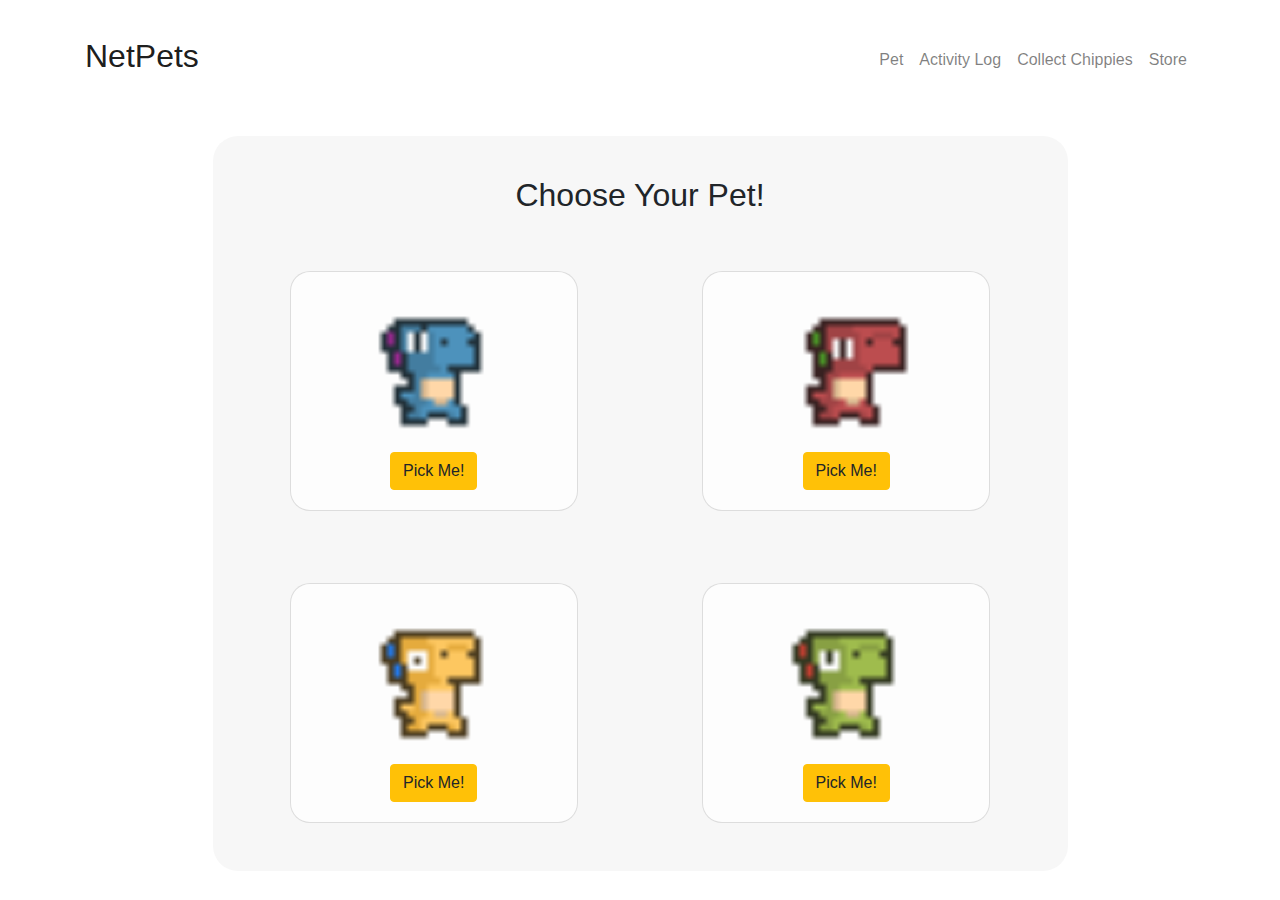
==== index.html @ 228d86f6 "make favicon display in chrome" ====
<!doctype html>
<html lang="en">
​

<head>
  <meta charset="utf-8">
  <meta name="viewport" content="width=device-width, initial-scale=1, shrink-to-fit=no">
  <script src="https://kit.fontawesome.com/a076d05399.js"></script>
  <link rel="stylesheet" href="https://stackpath.bootstrapcdn.com/bootstrap/4.3.1/css/bootstrap.min.css"
    integrity="sha384-ggOyR0iXCbMQv3Xipma34MD+dH/1fQ784/j6cY/iJTQUOhcWr7x9JvoRxT2MZw1T" crossorigin="anonymous">
  <link href="https://fonts.googleapis.com/css?family=Chewy&display=swap" rel="stylesheet">
  <link rel="shortcut icon" type="image/png" href="./favicon.png?v1">
  <title>NetPets</title>
  <link rel="stylesheet" type="image/png" href="./assets/css/style.css">
</head>

<body>

  <nav class="navbar navbar-expand-lg navbar-light mb-3">
    <div class="container">

      <a class="navbar-brand" href="#">
        <h2 class="logo">NetPets</h2>
      </a>

      <button class="navbar-toggler" type="button" data-toggle="collapse" data-target="#navbarNavDropdown"
        aria-controls="navbarNavDropdown" aria-expanded="false" aria-label="Toggle navigation"><span
          class="navbar-toggler-icon"></span>
      </button>

      <div class="collapse navbar-collapse" id="navbarNavDropdown">
        <ul class="navbar-nav ml-auto">
          <li class="nav-item">
            <a class="nav-link" id="pet-home-link" href="#">Pet</a>
          </li>
          <li class="nav-item">
            <a class="nav-link" id="log" href="#">Activity Log<span class="sr-only">(current)</span></a>
          </li>
          <li class="nav-item">
            <a class="nav-link" id="collect-chippies" href="#">Collect Chippies</a>
          </li>
          <li class="nav-item">
            <a class="nav-link" id="store" href="#">Store</a>
          </li>
        </ul>
      </div>
      ​
    </div>
  </nav>
  ​
  <displaypage id="petChoose" class="page">
    <div class="container">
      <div class="row">
        <div class="col-xl-9 mx-auto" style="text-align: center; background-color:rgba(230, 229, 227,0.3); border-radius: 25px">
      ​
          <div class="row mb-4">
            <div class="col-xl-12 mt-3">
              <h2>Choose Your Pet!</h2>
            </div>
          </div>
          ​
          <div class="row mx-auto">
            <div class="card mx-auto mb-5" style="width: 18rem; background-color:rgba(255, 255, 255, 0.7); border-radius: 20px">
              <div class="card-body">
                <img src="./assets/gifs/DinoSprites_doux.gif" style="width: 10rem;" class="card-img-top" alt="Dino Doux"><br/>
                <button id="pet1" type="button" class="btn btn-warning">Pick Me!</button>
              </div>
            </div>
            <div class="card mx-auto mb-5" style="width: 18rem; background-color:rgba(255, 255, 255, 0.7); border-radius: 20px">
              <div class="card-body">
                <img src="./assets/gifs/DinoSprites_mort.gif" style="width: 10rem;" class="card-img-top" alt="Dino Mort"><br/>
                <button id="pet2" type="button" class="btn btn-warning">Pick Me!</button>
              </div>
            </div>
          </div>
          ​
          <div class="row mx-auto">
            <div class="card mx-auto mb-5" style="width: 18rem; background-color:rgba(255, 255, 255, 0.7); border-radius: 20px">
              <div class="card-body">
                <img src="./assets/gifs/DinoSprites_tard.gif" style="width: 10rem;" class="card-img-top" alt="Dino Tard"><br/>
                <button id="pet3" type="button" class="btn btn-warning">Pick Me!</button>
              </div>
            </div>
            <div class="card mx-auto mb-5" style="width: 18rem; background-color:rgba(255, 255, 255, 0.7); border-radius: 20px">
              <div class="card-body">
                <img src="./assets/gifs/DinoSprites_vita.gif" style="width: 10rem;" class="card-img-top" alt="Dino Vita"><br/>
                <button id="pet4" type="button" class="btn btn-warning">Pick Me!</button>
              </div>
            </div>
          </div>

        </div>
      </div>
    </div>
  </displaypage>

  <displaypage id="petName" class="page">
    <div class="container" style="text-align: center;">
      <div class="row">
        <div class="col-xl-4 mx-auto mb-3" style="background-color:rgba(230, 229, 227,0.3); border-radius: 25px">
          ​
          <div class="row mb-4">
            <div class="col-xl-12 mt-3">
              <h2>Name Your Pet!</h2>
            </div>
          </div>

          <div class="row">
            <div class="card mx-auto mb-5" style="width: 18rem; background-color:rgba(255, 255, 255, 0.7); border-radius: 20px">
              <div class="card-body">
                <img class="pet-sprite" src="" style="width: 10rem;" class="card-img-top" alt="..."><br /><br />
                <input type="text" id="pet-name-input" placeholder="Enter name"><br /><br />
                <button id="save-name" type="button" class="btn btn-warning">Save Name</button>
              </div>
            </div>
          </div>

        </div>
      </div>
    </div>
  </displaypage>

  <displaypage id="petDisplay" class="page">
    <div class="fixed-bottom">

      <div class="row">
        <div class="pet-display col-xl-12 text-center">
          <span id="pet-words" style="font-family: 'Chewy', cursive; color: #ffc107; text-shadow: -1px -1px 0 #545454, 1px -1px 0 #545454, -1px 1px 0 #545454, 1px 1px 0 #545454;">
            <canvas id="pet-area"></canvas>
            <div style="display: none;">
              <img id="pet-display-sprite" src="./assets/sheets/DinoSprites - doux.png" alt="dino pet">
              <img id="pet-display-sprite-reverse" src="./assets/sheets/DinoSprites - doux reverse.png" alt="dino pet reverse">
              <img id="heart-sprite-display1" src="./assets/Pixel Heart/animate/animate h1.png">
              <img id="heart-sprite-display2" src="./assets/Pixel Heart/animate/animate h2.png">
              <img id="heart-sprite-display3" src="./assets/Pixel Heart/animate/animate h3.png">
              <img id="pet-love-or-feed" src="./assets/images/steak.png" style="width: 2.75rem" alt="">
            </div>
            <!-- <img id="pet-love-or-feed" src="./assets/images/steak.png" style="width: 2.75rem" alt=""></span>
          <br>
          <img class="pet-sprite" src="" style="width: 11rem;" alt="pet sprite"> -->
        </div>
      </div>


      <div id="petControls" class="card text-center">
        <div class="card-body">
          <a href="#" class="btn btn-warning" id="feed-button">
            <span>Feed</span>
            <span id="feedBadge" class="badge">3</span>
          </a>
          <a href="#" class="btn btn-warning" id="love-button">
            <span>Love</span>
            <span><img src="./minigames/assets/Pixel Heart/hearts/heart border sh.png" style="width: 1.5rem" alt="heart"></span>
          </a>
        </div>
      </div>

    </div>
  </displaypage>

  <displaypage id="petLog" class="page">
    <div class="table-responsive container" style="text-align: center; background-color:rgba(230, 229, 227,0.3); border-radius: 25px">

      <table class="table table-hover" id="petCareTable">
        <thead>
          <tr>
            <th class="tableHeader" scope="col">Pet Care</th>
            <th class="tableHeader" scope="col">Time Stamp</th>
          </tr>
        </thead>
        <tbody id="content-body">
          <tr>
            <th class="tableContent" scope="row" id="type"></th>
            <td class="tableContent" colspan="" id="time"></td>
          </tr>
        </tbody>
      </table>

    </div>
  </displaypage>

  <displaypage id="petStore" class="page">
    <div class="container">
      <div class="row">
        <div class="col-xl-6 mx-auto" style="text-align: center; background-color:rgba(230, 229, 227,0.3); border-radius: 25px">
    ​
          <div class="row mb-4">
            <div class="col-xl-12 mt-3">
              <h2>Buy Food For Your Pet!</h2><br/>
              <h4>You Have <span id="chippiesLeft">100</span> Chippies</h4>
            </div>
          </div>
          ​
          <div class="row mx-auto">
            <div class="card mx-auto mb-5" style="width: 18rem; background-color:rgba(255, 255, 255, 0.7); border-radius: 20px">
              <div class="card-body">
                <img src="./assets/images/steak.png" style="width: 5rem;" class="card-img-top" alt="...">
                <p class="card-text">
                  <p id="steak-price"><i class="fas fa-coins"></i> 50</p>
                </p>
                <button id="buy1" type="button" class="btn btn-warning">Buy</button>
              </div>
            </div>
          </div>

        </div>
      </div>
    </div>
  </displaypage>

  <displaypage id="miniGames" class="page">
    <div class="container">
      <div class="row">
        <div class="col-xl-9 mx-auto" style="text-align: center; background-color:rgba(230, 229, 227,0.3); border-radius: 25px">
                ​
          <div class="row mb-4">
            <div class="col-xl-12 mt-3">
              <h2>Play Games For Chippies <i class="fas fa-coins"></i> !</h2><br/><br/>
            </div>
          </div>
          ​
          <div class="row mx-auto">
            <div class="card mx-auto mb-5" style="width: 18rem; background-color:rgba(255, 255, 255, 0.7); border-radius: 20px">
              <div class="card-body">
                <p class="card-text">
                  <h4>Catch Fruit</h4>
                </p>
                <img src="./assets/gifs/fruit.gif" class="card-img-top" style="width: 12rem" alt="fruit game GIF">
                <p class="card-text">
                  <p>Your pet wants to help picking fruit! Teach them how with the arrow keys!</p>
                </p>
                <button id="game1" type="button" class="btn btn-warning">Play</button>
              </div>
            </div>
            <div class="card mx-auto mb-5" style="width: 18rem; background-color:rgba(255, 255, 255, 0.7); border-radius: 20px">
              <div class="card-body">
                <p class="card-text">
                  <h4>Chase Your Pet</h4>
                </p>
                <img src="./assets/gifs/chase.gif" style="width:12rem" class="card-img-top" alt="chase game GIF">
                <p class="card-text">
                  <p>Your pet wants to be chased around! Click on your pet to catch them!</p>
                </p>
                <button id="game2" type="button" class="btn btn-warning">Play</button>
              </div>
            </div>
          </div>
          ​
          <div class="row mx-auto">
            <div class="card mx-auto mb-5" style="width: 18rem; background-color:rgba(255, 255, 255, 0.7); border-radius: 20px">
              <div class="card-body">
                <p class="card-text">
                  <h4>Race Your Friend</h4>
                </p>
                <img src="./assets/gifs/race.gif" class="card-img-top mb-5" style="object-fit: cover" alt="race game GIF">
                <p class="card-text pt-3">
                  <p>Your pet wants to race their friend! Match the inputs onscreen to encourage them!</p>
                </p>
                <button id="game3" type="button" class="btn btn-warning">Play</button>
              </div>
            </div>
            <div class="card mx-auto mb-5" style="width: 18rem; background-color:rgba(255, 255, 255, 0.7); border-radius: 20px">
              <div class="card-body">
                <p class="card-text">
                  <h4>Follow Me</h4>
                </p>
                <img src="./assets/gifs/follow.gif" class="card-img-top" style="width: 12rem" alt="follow game GIF">
                <p class="card-text">
                  <p>Your pet wants to follow you! Let them catch up so they won't get discouraged!</p>
                </p>
                <button id="game4" type="button" class="btn btn-warning">Play</button>
              </div>
            </div>
          </div>

        </div>
      </div>
    </div>
  </displaypage>


  <displaypage id="fruit" class="page game-window-fruit">
  </displaypage>

  <displaypage id="chase" class="page">
  </displaypage>

  <displaypage id="race" class="page">
  </displaypage>

  <displaypage id="follow" class="page">
  </displaypage>

  <script src="https://code.jquery.com/jquery-3.1.1.min.js"></script>
  <script src="https://cdnjs.cloudflare.com/ajax/libs/popper.js/1.14.7/umd/popper.min.js"
    integrity="sha384-UO2eT0CpHqdSJQ6hJty5KVphtPhzWj9WO1clHTMGa3JDZwrnQq4sF86dIHNDz0W1"
    crossorigin="anonymous"></script>
  <script src="https://stackpath.bootstrapcdn.com/bootstrap/4.3.1/js/bootstrap.min.js"
    integrity="sha384-JjSmVgyd0p3pXB1rRibZUAYoIIy6OrQ6VrjIEaFf/nJGzIxFDsf4x0xIM+B07jRM"
    crossorigin="anonymous"></script>
  <script src="https://www.gstatic.com/firebasejs/6.6.0/firebase-app.js"></script>
  <script src="https://www.gstatic.com/firebasejs/6.4.2/firebase-database.js"></script>
  <script type="text/javascript" src="./assets/javascript/javascript.js"></script>
  ​
</body>
</html>
---- assets/css/style.css ----
html {
  min-height: 100%;
}

body {
  background-image: url("../images/sunny.jpg");
  background-repeat: no-repeat;
  background-size: cover;
  min-height: 100%;
}

iframe {
  width: 100%;
  height: 600px;
  border: 0;
  margin: 0;
  padding: 0;
}

#petControls {
  background-color:rgba(230, 229, 227,0.3);
}

#pet-area {
  position: relative;
  z-index: -10000; 
  /* this extreme z-index is necessary for some reason */
}

.navbar {
  background-color:rgba(230, 229, 227,0.3);
  position: relative;
  z-index: 10000;
  /* this extreme z-index is necessary for some reason */
}

.logo {
  font-size: 70px;
  color: #ffc107;
  text-shadow: -1px -1px 0 #545454, 1px -1px 0 #545454, -1px 1px 0 #545454, 1px 1px 0 #545454;
}

.nav-link {
  font-size: 20px;
}

h2,
h4,
a,
.tableHeader,
.row-type,
button {
  font-family: 'Chewy', cursive;
}

h2, 
.tableHeader {
  font-size: 50px;
  color: #ffc107;
  text-shadow: -1px -1px 0 #545454, 1px -1px 0 #545454, -1px 1px 0 #545454, 1px 1px 0 #545454;
}

h4 {
  color: #ffc107;
  text-shadow: -1px -1px 0 #545454, 1px -1px 0 #545454, -1px 1px 0 #545454, 1px 1px 0 #545454;
}

.row-type {
  font-size: 20px;
  color: #ffc107;
  text-shadow: -1px -1px 0 #545454, 1px -1px 0 #545454, -1px 1px 0 #545454, 1px 1px 0 #545454;
}

.badge {
  position: absolute;
  top: -10px;
  right: -3px;
  padding: 5px 8px;
  border-radius: 50%;
  background-color: red;
  color: white;
}

#returnHome {
  font-family: 'Chewy', cursive;
}
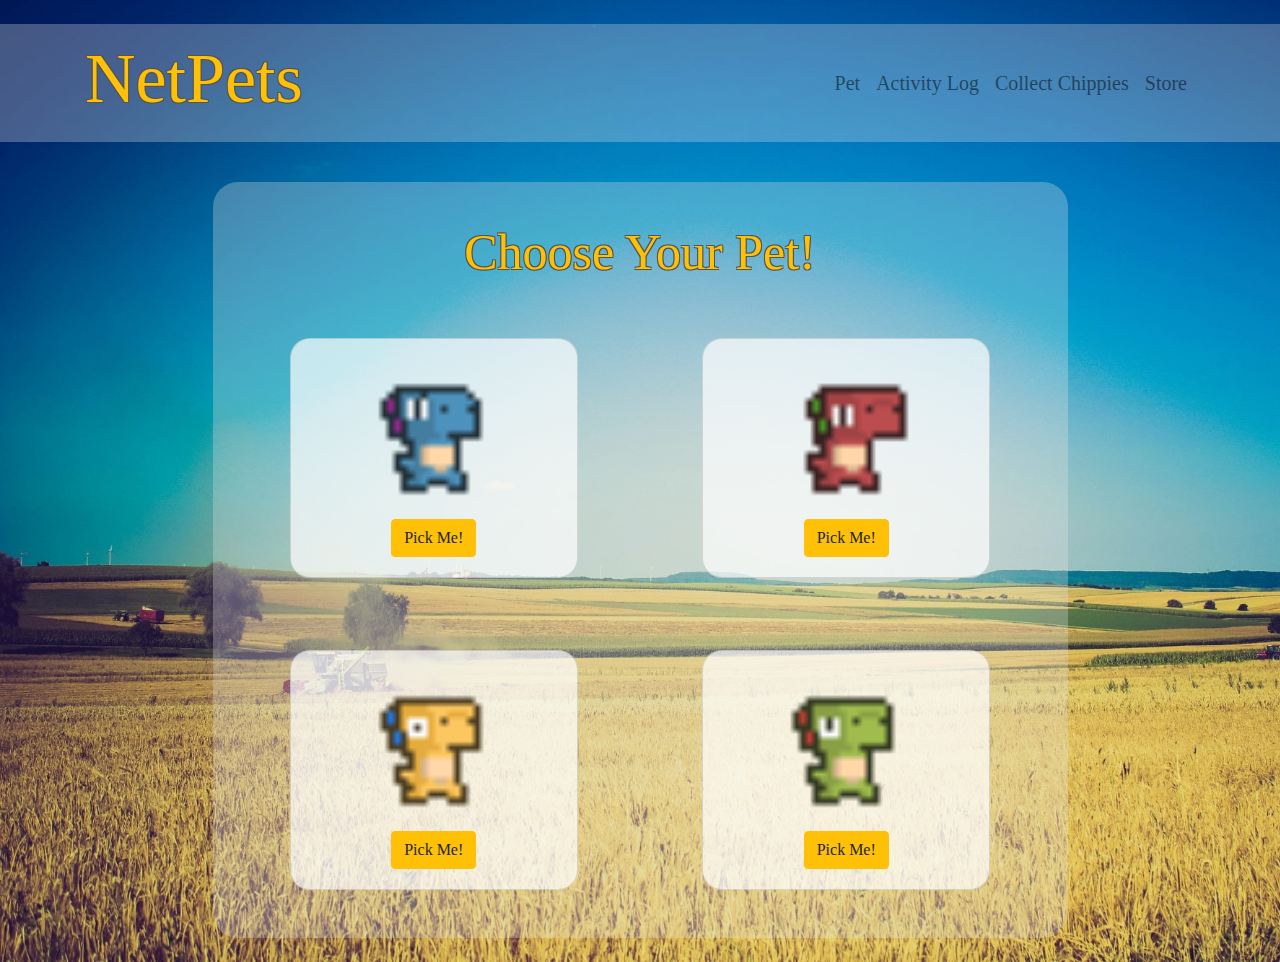
==== commit 4ec1ac0a: "fix typo in css link" ====
--- a/index.html
+++ b/index.html
@@ -9,9 +9,9 @@
   <link rel="stylesheet" href="https://stackpath.bootstrapcdn.com/bootstrap/4.3.1/css/bootstrap.min.css"
     integrity="sha384-ggOyR0iXCbMQv3Xipma34MD+dH/1fQ784/j6cY/iJTQUOhcWr7x9JvoRxT2MZw1T" crossorigin="anonymous">
   <link href="https://fonts.googleapis.com/css?family=Chewy&display=swap" rel="stylesheet">
-  <link rel="shortcut icon" type="image/png" href="./favicon.png?v1">
+  <link rel="shortcut icon" type="image/png" href="favicon.png?v1">
   <title>NetPets</title>
-  <link rel="stylesheet" type="image/png" href="./assets/css/style.css">
+  <link rel="stylesheet" type="text/css" href="./assets/css/style.css">
 </head>
 
 <body>
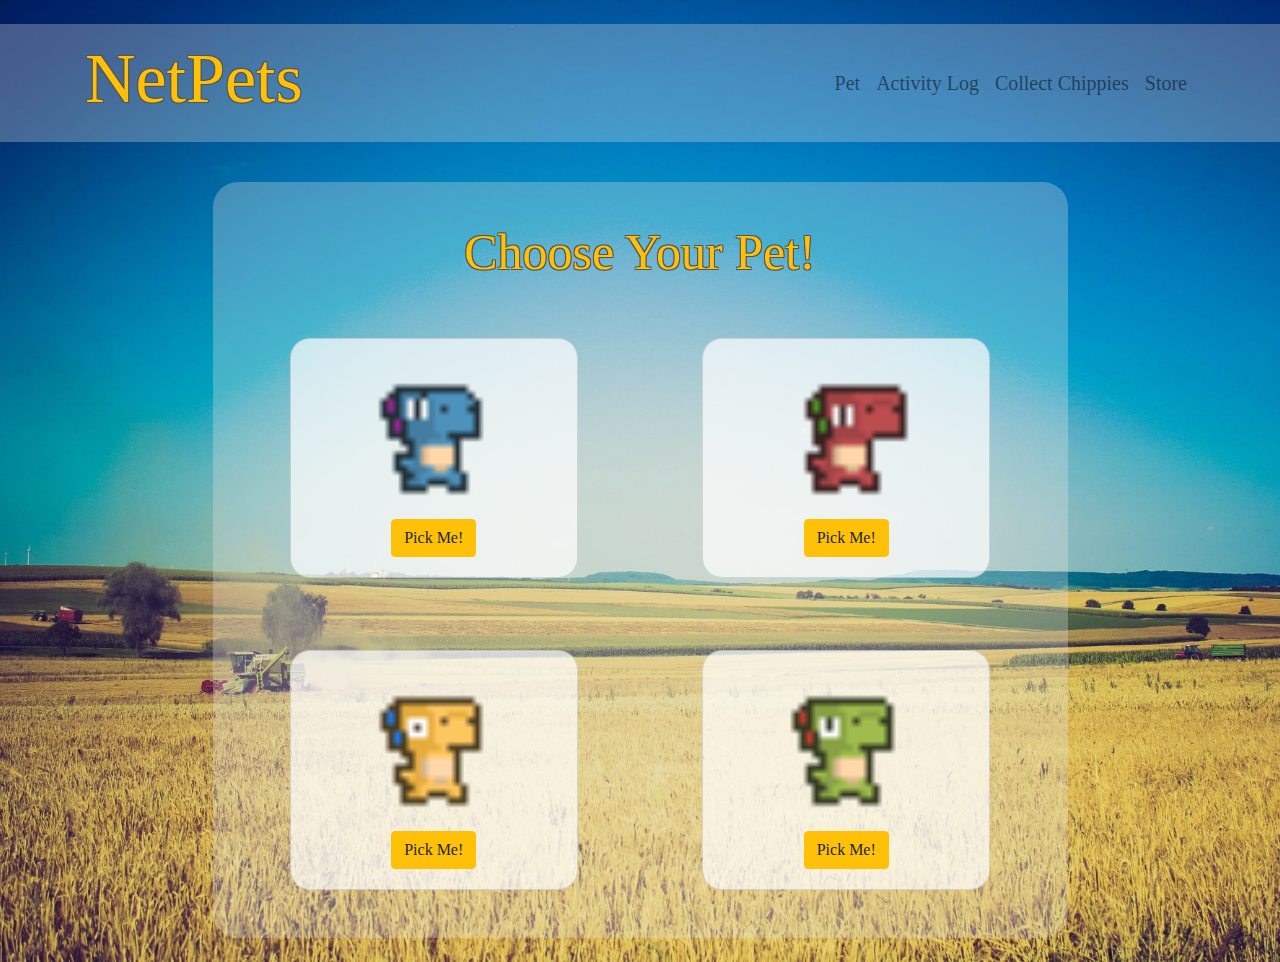
==== commit 83311374: "background image should be consistent now" ====
--- a/index.html
+++ b/index.html
@@ -290,7 +290,7 @@
 
   <displaypage id="follow" class="page">
   </displaypage>
-
+  
   <script src="https://code.jquery.com/jquery-3.1.1.min.js"></script>
   <script src="https://cdnjs.cloudflare.com/ajax/libs/popper.js/1.14.7/umd/popper.min.js"
     integrity="sha384-UO2eT0CpHqdSJQ6hJty5KVphtPhzWj9WO1clHTMGa3JDZwrnQq4sF86dIHNDz0W1"
--- a/assets/css/style.css
+++ b/assets/css/style.css
@@ -1,4 +1,5 @@
-html {
+html,
+body {
   min-height: 100%;
 }
 
@@ -6,7 +7,7 @@
   background-image: url("../images/sunny.jpg");
   background-repeat: no-repeat;
   background-size: cover;
-  min-height: 100%;
+  background-position: center;
 }
 
 iframe {
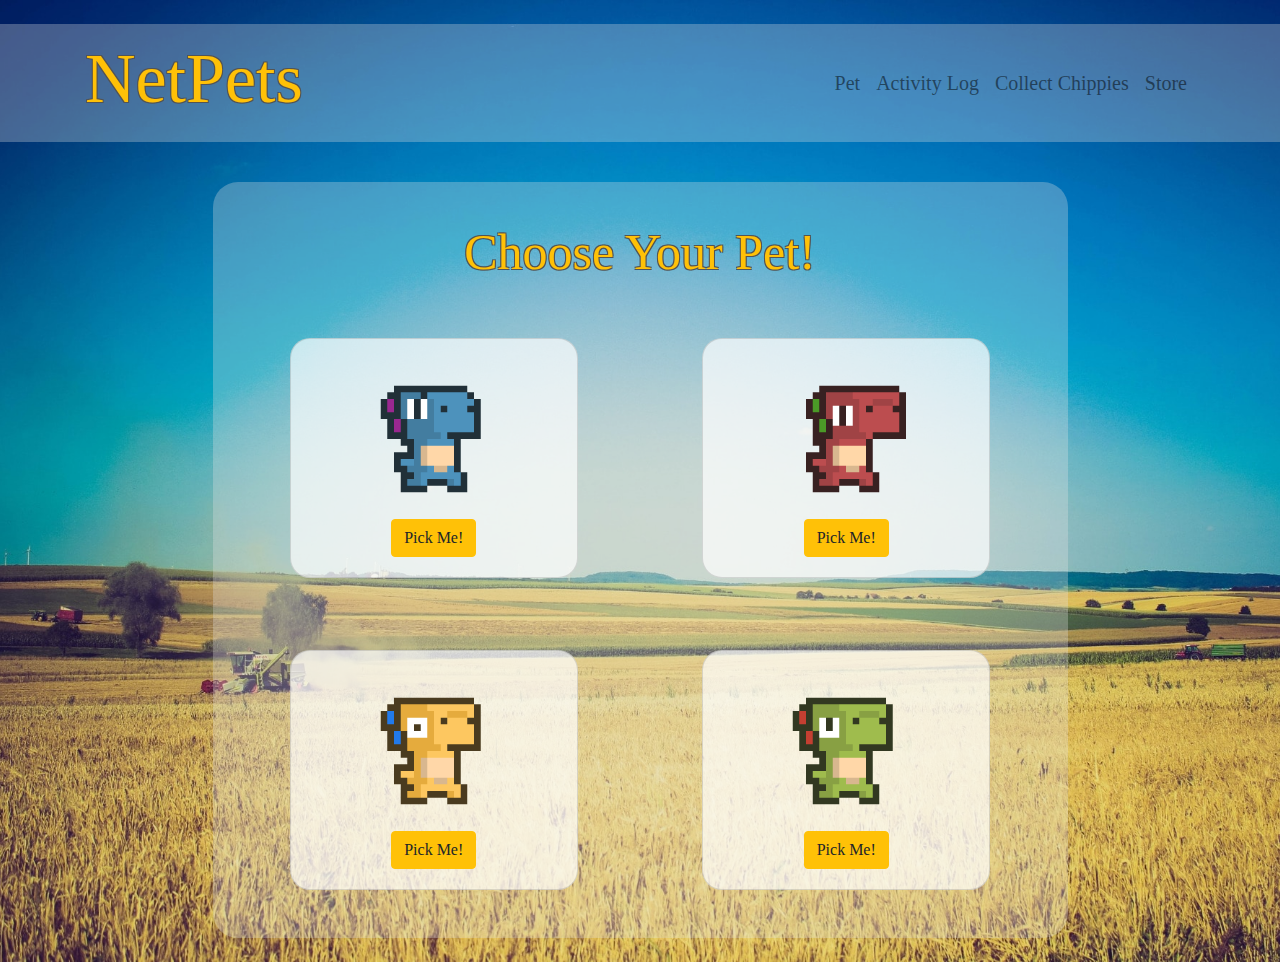
==== commit 22e01427: "add fix to make burger stay on right side of navbar." ====
--- a/index.html
+++ b/index.html
@@ -23,7 +23,7 @@
         <h2 class="logo">NetPets</h2>
       </a>
 
-      <button class="navbar-toggler" type="button" data-toggle="collapse" data-target="#navbarNavDropdown"
+      <button class="navbar-toggler ml-auto" type="button" data-toggle="collapse" data-target="#navbarNavDropdown"
         aria-controls="navbarNavDropdown" aria-expanded="false" aria-label="Toggle navigation"><span
           class="navbar-toggler-icon"></span>
       </button>
@@ -213,9 +213,9 @@
       <div class="row">
         <div class="col-xl-9 mx-auto" style="text-align: center; background-color:rgba(230, 229, 227,0.3); border-radius: 25px">
                 ​
-          <div class="row mb-4">
+          <div class="row mb-3">
             <div class="col-xl-12 mt-3">
-              <h2>Play Games For Chippies <i class="fas fa-coins"></i> !</h2><br/><br/>
+              <h2>Play Games For Chippies <i class="fas fa-coins"></i> !</h2>
             </div>
           </div>
           ​
@@ -290,7 +290,7 @@
 
   <displaypage id="follow" class="page">
   </displaypage>
-  
+
   <script src="https://code.jquery.com/jquery-3.1.1.min.js"></script>
   <script src="https://cdnjs.cloudflare.com/ajax/libs/popper.js/1.14.7/umd/popper.min.js"
     integrity="sha384-UO2eT0CpHqdSJQ6hJty5KVphtPhzWj9WO1clHTMGa3JDZwrnQq4sF86dIHNDz0W1"
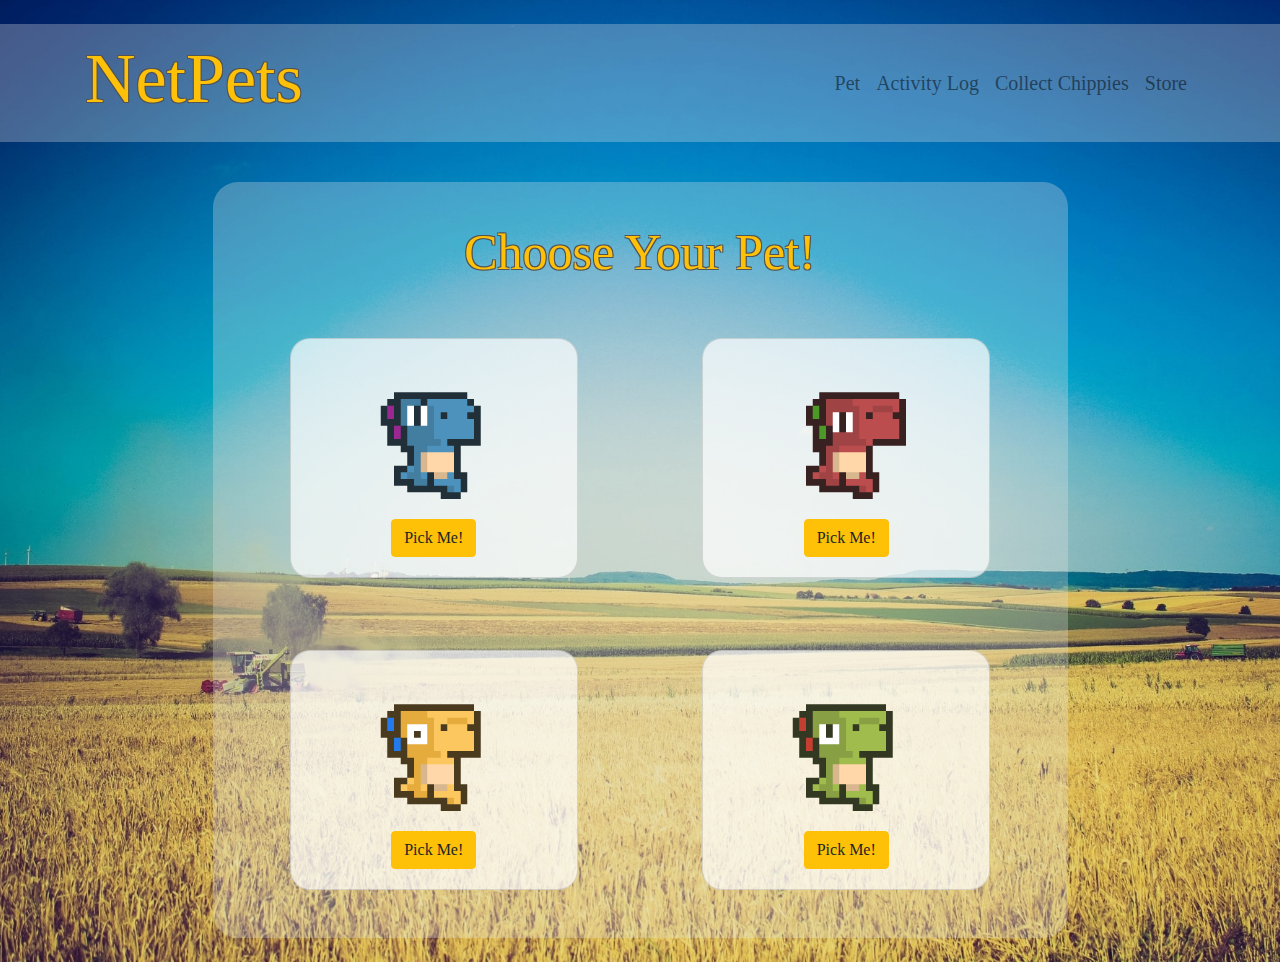
==== commit 5a30e39b: "Merge pull request #84 from NoahSylwester/burgerFix" ====
--- a/index.html
+++ b/index.html
@@ -213,9 +213,9 @@
       <div class="row">
         <div class="col-xl-9 mx-auto" style="text-align: center; background-color:rgba(230, 229, 227,0.3); border-radius: 25px">
                 ​
-          <div class="row mb-3">
+          <div class="row mb-4">
             <div class="col-xl-12 mt-3">
-              <h2>Play Games For Chippies <i class="fas fa-coins"></i> !</h2>
+              <h2>Play Games For Chippies <i class="fas fa-coins"></i> !</h2><br/><br/>
             </div>
           </div>
           ​
@@ -290,7 +290,7 @@
 
   <displaypage id="follow" class="page">
   </displaypage>
-
+  
   <script src="https://code.jquery.com/jquery-3.1.1.min.js"></script>
   <script src="https://cdnjs.cloudflare.com/ajax/libs/popper.js/1.14.7/umd/popper.min.js"
     integrity="sha384-UO2eT0CpHqdSJQ6hJty5KVphtPhzWj9WO1clHTMGa3JDZwrnQq4sF86dIHNDz0W1"
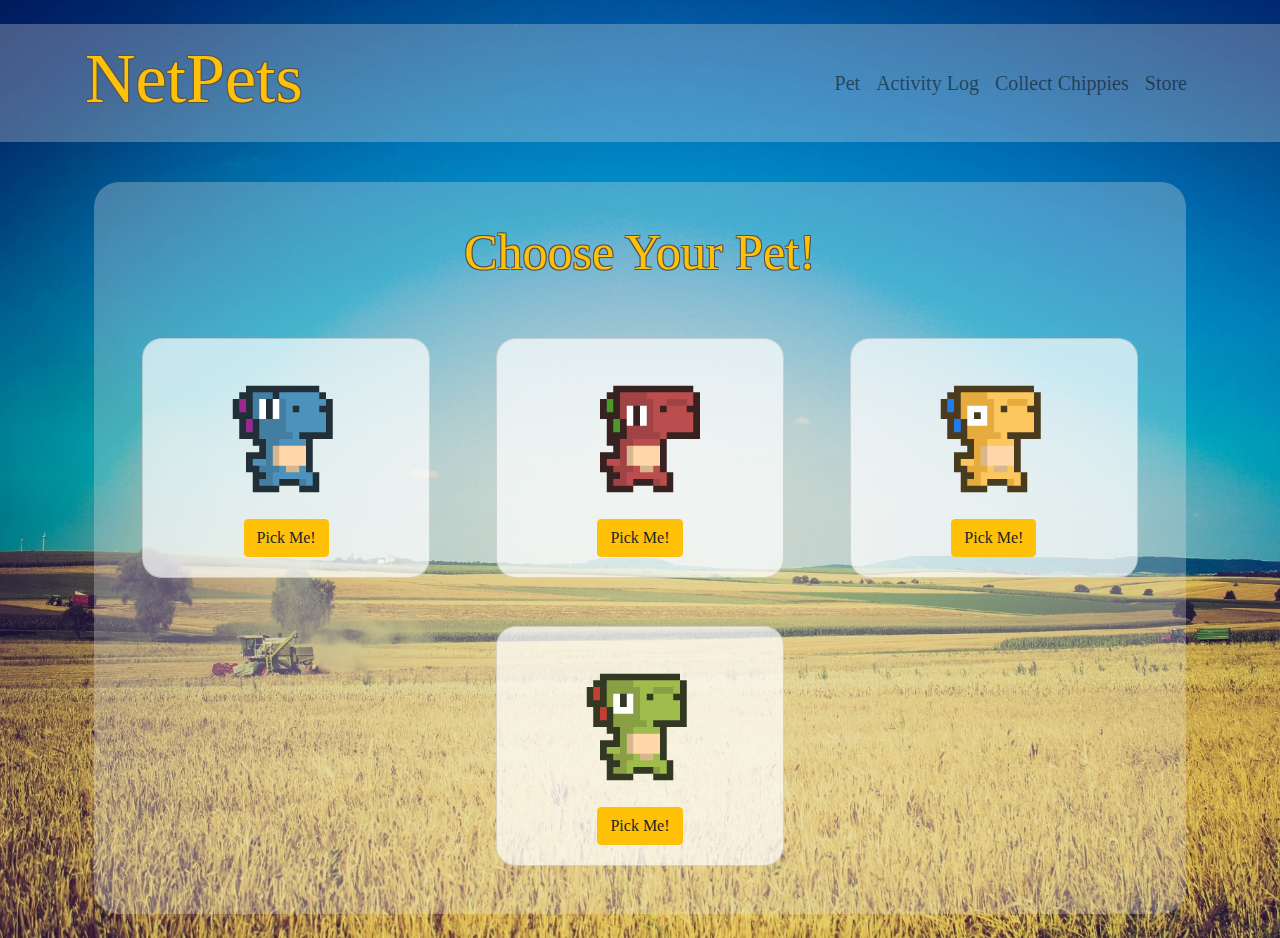
==== commit c4d37fb4: "made the displays one line at least on larger screen" ====
--- a/index.html
+++ b/index.html
@@ -49,9 +49,8 @@
   </nav>
   ​
   <displaypage id="petChoose" class="page">
-    <div class="container">
-      <div class="row">
-        <div class="col-xl-9 mx-auto" style="text-align: center; background-color:rgba(230, 229, 227,0.3); border-radius: 25px">
+      <div class="row">
+        <div class="col-xl-10 mx-auto" style="text-align: center; background-color:rgba(230, 229, 227,0.3); border-radius: 25px">
       ​
           <div class="row mb-4">
             <div class="col-xl-12 mt-3">
@@ -72,9 +71,7 @@
                 <button id="pet2" type="button" class="btn btn-warning">Pick Me!</button>
               </div>
             </div>
-          </div>
-          ​
-          <div class="row mx-auto">
+          
             <div class="card mx-auto mb-5" style="width: 18rem; background-color:rgba(255, 255, 255, 0.7); border-radius: 20px">
               <div class="card-body">
                 <img src="./assets/gifs/DinoSprites_tard.gif" style="width: 10rem;" class="card-img-top" alt="Dino Tard"><br/>
@@ -91,7 +88,6 @@
 
         </div>
       </div>
-    </div>
   </displaypage>
 
   <displaypage id="petName" class="page">
@@ -209,11 +205,10 @@
   </displaypage>
 
   <displaypage id="miniGames" class="page">
-    <div class="container">
-      <div class="row">
-        <div class="col-xl-9 mx-auto" style="text-align: center; background-color:rgba(230, 229, 227,0.3); border-radius: 25px">
+      <div class="row">
+        <div class="col-xl-10 mx-auto" style="text-align: center; background-color:rgba(230, 229, 227,0.3); border-radius: 25px">
                 ​
-          <div class="row mb-4">
+          <div class="row">
             <div class="col-xl-12 mt-3">
               <h2>Play Games For Chippies <i class="fas fa-coins"></i> !</h2><br/><br/>
             </div>
@@ -244,9 +239,7 @@
                 <button id="game2" type="button" class="btn btn-warning">Play</button>
               </div>
             </div>
-          </div>
-          ​
-          <div class="row mx-auto">
+
             <div class="card mx-auto mb-5" style="width: 18rem; background-color:rgba(255, 255, 255, 0.7); border-radius: 20px">
               <div class="card-body">
                 <p class="card-text">
@@ -275,7 +268,6 @@
 
         </div>
       </div>
-    </div>
   </displaypage>
 
 
